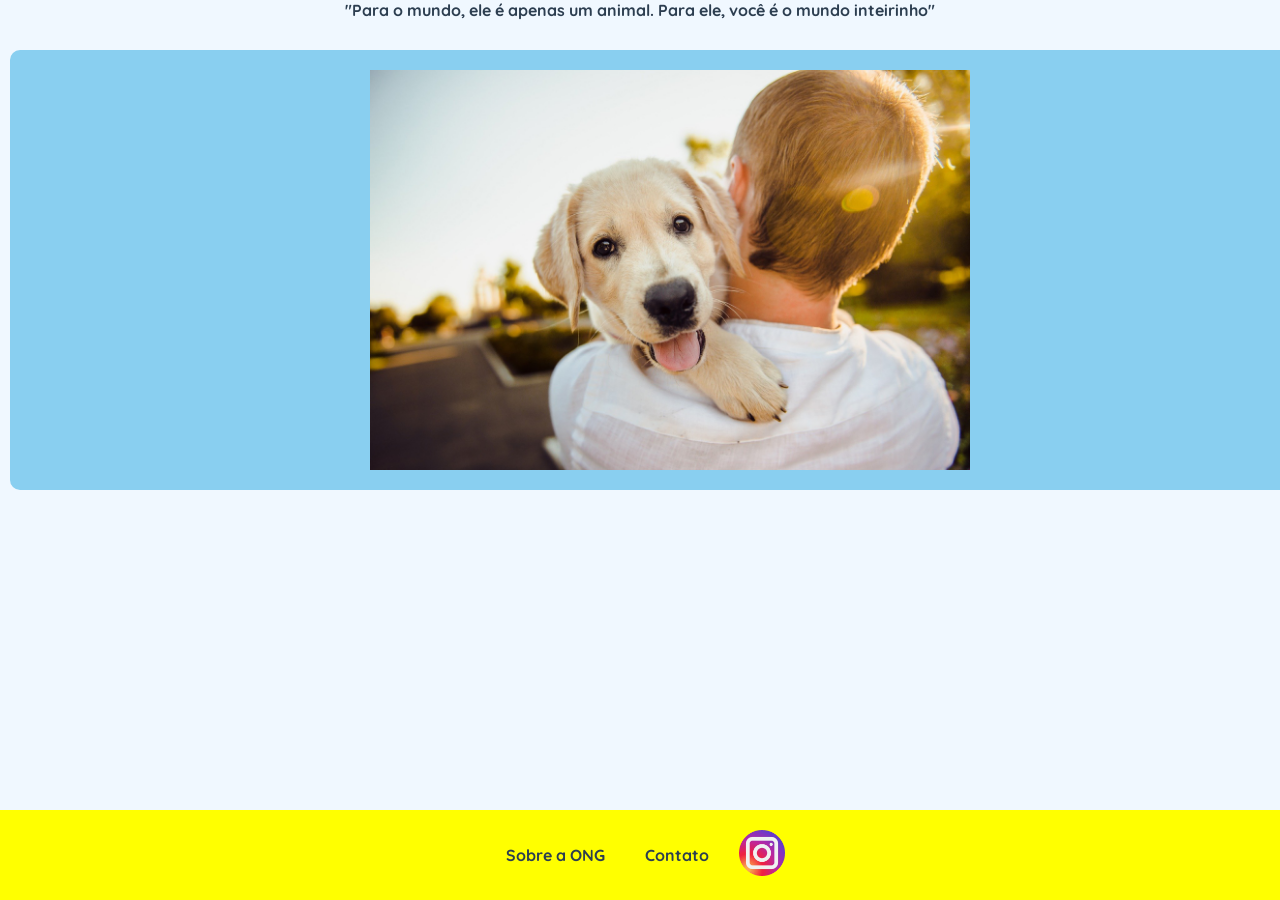
==== index.html @ 296120ed "feat:adicionando e modificando mais coisas do index,sobre e css" ====
<!DOCTYPE html>
<html lang="pt-br">
<head>
    <meta charset="UTF-8">
    <title>ONG de Adoção</title>
    <link rel="stylesheet" href="css.css">
    <link rel="preconnect" href="https://fonts.googleapis.com">
    <link rel="preconnect" href="https://fonts.gstatic.com" crossorigin>
    <link href="https://fonts.googleapis.com/css2?family=Inter:wght@400;600&family=Quicksand:wght@600;700&display=swap" rel="stylesheet">
    <link rel="stylesheet" href="css.css">
</head>
<body>
    <header style="text-align: center;">"Para o mundo, ele é apenas um animal. Para ele, você é o mundo inteirinho"</header>

 
    </br>

    <article>
        <div class="carrossel">
    <img src="foto1.jpg" alt="Foto 1" >
    <img src="foto2.jpg" alt="Foto 2">
    <img src="foto3.jpg" alt="Foto 3">
        </div>
      
    </article>
</br>
    <footer>
     <a href="sobre.html" class="btn-sobre">Sobre a ONG</a>
     <a href="contato.html" class="btn-contatos">Contato</a>
     <a class="btn-rede-social"><img src="instagram_logo-removebg-preview.png"  alt="Instagram" width="46" height="46" href=""></a>
    </footer>
</body>
</html>
---- css.css ----
.carrossel {
  display: flex;
  overflow-x: auto;
  scroll-snap-type: x mandatory; /* Faz a imagem "grudar" na tela */
  width: 100%;
  max-width: 600px;
}

.carrossel img {
  flex: 0 0 100%;
  scroll-snap-align: start; /* Alinha a imagem perfeitamente */
  
 
  width: 100%;            /* Força a imagem a ter a largura do carrossel (600px) */
  height: 400px;          /* Define uma altura fixa para o carrossel */
  object-fit: cover;      /* Corta a imagem proporcionalmente para não ficar esticada ou esmagada */
}
article {
  display: flex;
  justify-content: center; /* Centraliza o carrossel horizontalmente */
  align-items: center;     /* Centraliza verticalmente (se o article tiver altura) */
  width: 100%;             /* Garante que o container ocupe a largura toda da tela */
  padding: 20px 0;         /* Dá um espaço leve em cima e embaixo do carrossel */
  background-color: rgb(137, 207, 240); /* Azul Bebê */
  border-radius: 10px;
  padding: 20px;
  margin: 10px;
}
body {
  background-color: rgb(240, 248, 255); /* Branco Gelo */
  margin: 0;
  display: flex;
  flex-direction: column;
  min-height: 100vh; /* "vh" significa Viewport Height. 100vh força o body a ter a altura exata da tela */
  /* Aplica a fonte de leitura no site inteiro */
  font-family: 'Inter', sans-serif;
  color: #333333; /* Um cinza escuro é mais confortável para ler do que o preto puro */
}

/* Aplica a fonte acolhedora nos títulos e na frase de impacto do header */
header, h1, h2, .frase-impacto {
  font-family: 'Quicksand', sans-serif;
  font-weight: 700; /* Deixa o título mais gordinho/destacado */
  color: #2c3e50;   /* Tom escuro elegante */
}
footer {
  background-color: yellow; /* Mantive o seu amarelo */
  padding: 20px;
  width: 100%;
  box-sizing: border-box;
  margin-top: auto; /* Empurra o footer para o final da página */

  /* A MÁGICA COMEÇA AQUI */
  display: flex;
  justify-content: center; /* Centraliza todos os botões no meio da tela (horizontal) */
  align-items: center;     /* O SEGREDO: Centraliza a logo e os textos perfeitamente na vertical */
  gap: 20px;               /* Dá um espaço idêntico e controlado entre cada botão */
}
.btn-rede-social {
  background: transparent;  /* Remove qualquer cor de fundo do botão */
  border: none;             /* Remove a borda padrão do botão */
  outline: none;            /* Remove o contorno que aparece ao clicar */
  padding: 0;               /* Remove espaços internos extras */
  cursor: pointer;          /* Faz o ponteiro do mouse virar a "mãozinha" de clique */
}

/* Garante que a imagem dentro do botão também não tenha bordas */
.btn-rede-social img {
  border: none;
  outline: none;
}
.btn-rede-social:focus-visible {
  outline: 2px solid #000; /* Mostra uma borda discreta apenas para quem navega por teclado */
}
.btn-sobre, .btn-contatos, .btn-home{
  cursor: pointer;
  font-family: 'Quicksand', sans-serif;
  font-weight: 700;
  color: #2c3e50;  
  /* Deixa o botão transparente e sem bordas para parecer um link do Instagram */
  background: transparent;
  text-decoration: none;
  border: none;
  font-size: 16px; /* Um tamanho confortável para ler */
  padding: 5px 10px;
}

/* Um efeito visual opcional: quando passar o mouse por cima, o texto muda levemente de cor */
.btn-sobre:hover, .btn-contatos:hover {
  color: #7f8c8d;
}
---- css.css ----
.carrossel {
  display: flex;
  overflow-x: auto;
  scroll-snap-type: x mandatory; /* Faz a imagem "grudar" na tela */
  width: 100%;
  max-width: 600px;
}

.carrossel img {
  flex: 0 0 100%;
  scroll-snap-align: start; /* Alinha a imagem perfeitamente */
  
 
  width: 100%;            /* Força a imagem a ter a largura do carrossel (600px) */
  height: 400px;          /* Define uma altura fixa para o carrossel */
  object-fit: cover;      /* Corta a imagem proporcionalmente para não ficar esticada ou esmagada */
}
article {
  display: flex;
  justify-content: center; /* Centraliza o carrossel horizontalmente */
  align-items: center;     /* Centraliza verticalmente (se o article tiver altura) */
  width: 100%;             /* Garante que o container ocupe a largura toda da tela */
  padding: 20px 0;         /* Dá um espaço leve em cima e embaixo do carrossel */
  background-color: rgb(137, 207, 240); /* Azul Bebê */
  border-radius: 10px;
  padding: 20px;
  margin: 10px;
}
body {
  background-color: rgb(240, 248, 255); /* Branco Gelo */
  margin: 0;
  display: flex;
  flex-direction: column;
  min-height: 100vh; /* "vh" significa Viewport Height. 100vh força o body a ter a altura exata da tela */
  /* Aplica a fonte de leitura no site inteiro */
  font-family: 'Inter', sans-serif;
  color: #333333; /* Um cinza escuro é mais confortável para ler do que o preto puro */
}

/* Aplica a fonte acolhedora nos títulos e na frase de impacto do header */
header, h1, h2, .frase-impacto {
  font-family: 'Quicksand', sans-serif;
  font-weight: 700; /* Deixa o título mais gordinho/destacado */
  color: #2c3e50;   /* Tom escuro elegante */
}
footer {
  background-color: yellow; /* Mantive o seu amarelo */
  padding: 20px;
  width: 100%;
  box-sizing: border-box;
  margin-top: auto; /* Empurra o footer para o final da página */

  /* A MÁGICA COMEÇA AQUI */
  display: flex;
  justify-content: center; /* Centraliza todos os botões no meio da tela (horizontal) */
  align-items: center;     /* O SEGREDO: Centraliza a logo e os textos perfeitamente na vertical */
  gap: 20px;               /* Dá um espaço idêntico e controlado entre cada botão */
}
.btn-rede-social {
  background: transparent;  /* Remove qualquer cor de fundo do botão */
  border: none;             /* Remove a borda padrão do botão */
  outline: none;            /* Remove o contorno que aparece ao clicar */
  padding: 0;               /* Remove espaços internos extras */
  cursor: pointer;          /* Faz o ponteiro do mouse virar a "mãozinha" de clique */
}

/* Garante que a imagem dentro do botão também não tenha bordas */
.btn-rede-social img {
  border: none;
  outline: none;
}
.btn-rede-social:focus-visible {
  outline: 2px solid #000; /* Mostra uma borda discreta apenas para quem navega por teclado */
}
.btn-sobre, .btn-contatos, .btn-home{
  cursor: pointer;
  font-family: 'Quicksand', sans-serif;
  font-weight: 700;
  color: #2c3e50;  
  /* Deixa o botão transparente e sem bordas para parecer um link do Instagram */
  background: transparent;
  text-decoration: none;
  border: none;
  font-size: 16px; /* Um tamanho confortável para ler */
  padding: 5px 10px;
}

/* Um efeito visual opcional: quando passar o mouse por cima, o texto muda levemente de cor */
.btn-sobre:hover, .btn-contatos:hover {
  color: #7f8c8d;
}
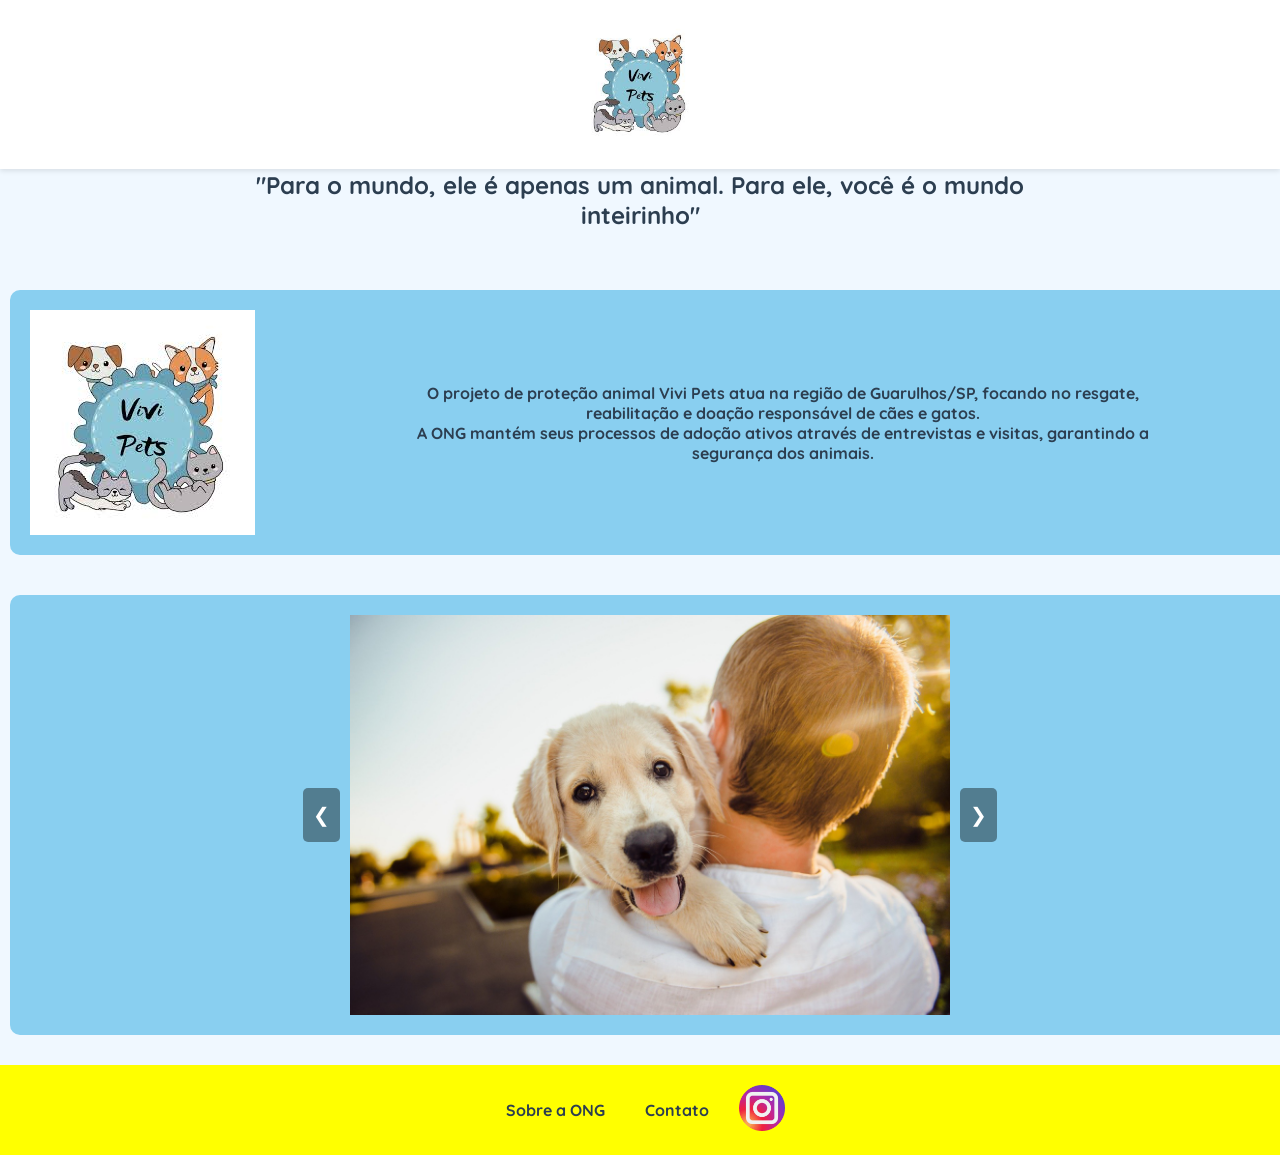
==== commit 81a0eb07: "feat:rodape e home" ====
--- a/index.html
+++ b/index.html
@@ -7,27 +7,42 @@
     <link rel="preconnect" href="https://fonts.googleapis.com">
     <link rel="preconnect" href="https://fonts.gstatic.com" crossorigin>
     <link href="https://fonts.googleapis.com/css2?family=Inter:wght@400;600&family=Quicksand:wght@600;700&display=swap" rel="stylesheet">
-    <link rel="stylesheet" href="css.css">
 </head>
 <body>
-    <header style="text-align: center;">"Para o mundo, ele é apenas um animal. Para ele, você é o mundo inteirinho"</header>
+  
+<header id="navbar">
+  <div class="logo-container">
+    <img id="logo" src="vivi pets logo.jpeg" alt="Logo do Site">
+  </div>
+</header>
+ <h2>"Para o mundo, ele é apenas um animal. Para ele, você é o mundo inteirinho"</h2>
+</br>
+    <article>
+    <img src="vivi pets logo.jpeg" alt="Ft da ONG">
+    <p>O projeto de proteção animal Vivi Pets atua na região de Guarulhos/SP, focando no resgate, reabilitação e doação responsável de cães e gatos.
+    </br>
+    A ONG mantém seus processos de adoção ativos através de entrevistas e visitas, garantindo a segurança dos animais.</p>
+    </article>
+</br>
+<article class="carrossel-container">
+    <button class="btn-carrossel" id="btn-prev">&#10094;</button>
+    
+    <div class="carrossel" id="meu-carrossel">
+        <img src="foto1.jpg" alt="Foto 1">
+        <img src="foto2.jpg" alt="Foto 2">
+        <img src="foto3.jpg" alt="Foto 3">
+        <img src="foto4.jpeg" alt="Foto 4">
+    </div>   
 
- 
-    </br>
-
-    <article>
-        <div class="carrossel">
-    <img src="foto1.jpg" alt="Foto 1" >
-    <img src="foto2.jpg" alt="Foto 2">
-    <img src="foto3.jpg" alt="Foto 3">
-        </div>
-      
-    </article>
+    <button class="btn-carrossel" id="btn-next">&#10095;</button>
+</article>
 </br>
     <footer>
      <a href="sobre.html" class="btn-sobre">Sobre a ONG</a>
      <a href="contato.html" class="btn-contatos">Contato</a>
      <a class="btn-rede-social"><img src="instagram_logo-removebg-preview.png"  alt="Instagram" width="46" height="46" href=""></a>
     </footer>
+
+    <script src="javascript.js"></script>
 </body>
 </html>
--- a/css.css
+++ b/css.css
@@ -1,19 +1,49 @@
+
+article.carrossel-container {
+  display: flex;
+  justify-content: center; 
+  align-items: center;     
+  width: 100%;             
+  padding: 20px;         
+  background-color: rgb(137, 207, 240); 
+  border-radius: 10px;
+  margin: 10px;
+  box-sizing: border-box;
+  position: relative; 
+}
+
+
 .carrossel {
   display: flex;
-  overflow-x: auto;
-  scroll-snap-type: x mandatory; /* Faz a imagem "grudar" na tela */
+  overflow-x: hidden; 
+  scroll-behavior: smooth; /* Faz o deslize entre as fotos ser suave */
   width: 100%;
   max-width: 600px;
 }
 
 .carrossel img {
   flex: 0 0 100%;
-  scroll-snap-align: start; /* Alinha a imagem perfeitamente */
-  
- 
-  width: 100%;            /* Força a imagem a ter a largura do carrossel (600px) */
-  height: 400px;          /* Define uma altura fixa para o carrossel */
-  object-fit: cover;      /* Corta a imagem proporcionalmente para não ficar esticada ou esmagada */
+  width: 100%;            
+  height: 400px;          
+  object-fit: cover;      
+}
+
+
+.btn-carrossel {
+  background-color: rgba(0, 0, 0, 0.4);
+  color: white;
+  border: none;
+  padding: 15px 10px;
+  font-size: 20px;
+  cursor: pointer;
+  border-radius: 5px;
+  transition: background 0.3s;
+  z-index: 10;
+  margin: 0 10px; /* Dá uma distânciazinha das imagens */
+}
+
+.btn-carrossel:hover {
+  background-color: rgba(0, 0, 0, 0.7);
 }
 article {
   display: flex;
@@ -26,9 +56,47 @@
   padding: 20px;
   margin: 10px;
 }
+/* Estilo padrão do Header (Quando a pessoa entra no site) */
+header {
+  position: fixed; /* Mantém o menu fixo no topo */
+  top: 0;
+  left: 0;
+  width: 100%;
+  padding: 20px 0; /* Espaçamento maior inicial */
+  background-color: #ffffff;
+  transition: all 0.4s ease; /* Animação suave para todas as mudanças */
+  box-shadow: 0 2px 5px rgba(0,0,0,0.1);
+  z-index: 1000;
+  display: flex;
+  flex-direction: column;   /* Alinha a logo e o menu em linha vertical (um embaixo do outro) */
+  align-items: center;      /* Centraliza tudo horizontalmente */
+  justify-content: center;  /* Centraliza verticalmente */
+}
+
+/* Estilo padrão da Logo inicial */
+#logo {
+  height: 125px; /* Tamanho grande inicial */
+  transition: transform 0.4s ease, height 0.4s ease;
+}
+
+header.scrolled {
+  padding: 10px 0; 
+  background-color: rgba(255, 255, 255, 0.95); /* deixa levemente transparente */
+}
+
+header.scrolled #logo {
+  height: 40px; /* Reduz a logo pela metade */
+  /* Opcional: se quiser que ela vá um pouco mais para cima além de diminuir */
+  /* transform: translateY(-2px); */
+}
+
+
+
+
 body {
   background-color: rgb(240, 248, 255); /* Branco Gelo */
   margin: 0;
+  padding-top: 140px;
   display: flex;
   flex-direction: column;
   min-height: 100vh; /* "vh" significa Viewport Height. 100vh força o body a ter a altura exata da tela */
@@ -37,23 +105,29 @@
   color: #333333; /* Um cinza escuro é mais confortável para ler do que o preto puro */
 }
 
-/* Aplica a fonte acolhedora nos títulos e na frase de impacto do header */
-header, h1, h2, .frase-impacto {
+
+ p, h1, h2 {
   font-family: 'Quicksand', sans-serif;
   font-weight: 700; /* Deixa o título mais gordinho/destacado */
+  text-align: center;      /* Centraliza o texto da frase */
+  max-width: 800px;        /* Evita que ela fique esticada demais em telas muito grandes */
+  margin: 30px auto;       /* Dá um espaço em cima/baixo e centraliza o bloco na tela */
+  padding: 0 20px;         /* Evita que o texto encoste nas bordas em celulares */
+
   color: #2c3e50;   /* Tom escuro elegante */
 }
+
 footer {
-  background-color: yellow; /* Mantive o seu amarelo */
+  background-color: yellow; 
   padding: 20px;
   width: 100%;
   box-sizing: border-box;
   margin-top: auto; /* Empurra o footer para o final da página */
 
-  /* A MÁGICA COMEÇA AQUI */
+  
   display: flex;
   justify-content: center; /* Centraliza todos os botões no meio da tela (horizontal) */
-  align-items: center;     /* O SEGREDO: Centraliza a logo e os textos perfeitamente na vertical */
+  align-items: center;     
   gap: 20px;               /* Dá um espaço idêntico e controlado entre cada botão */
 }
 .btn-rede-social {
@@ -81,11 +155,11 @@
   background: transparent;
   text-decoration: none;
   border: none;
-  font-size: 16px; /* Um tamanho confortável para ler */
+  font-size: 16px; 
   padding: 5px 10px;
 }
 
-/* Um efeito visual opcional: quando passar o mouse por cima, o texto muda levemente de cor */
+/* Um efeito visual: quando passar o mouse por cima, o texto muda levemente de cor */
 .btn-sobre:hover, .btn-contatos:hover {
   color: #7f8c8d;
 }
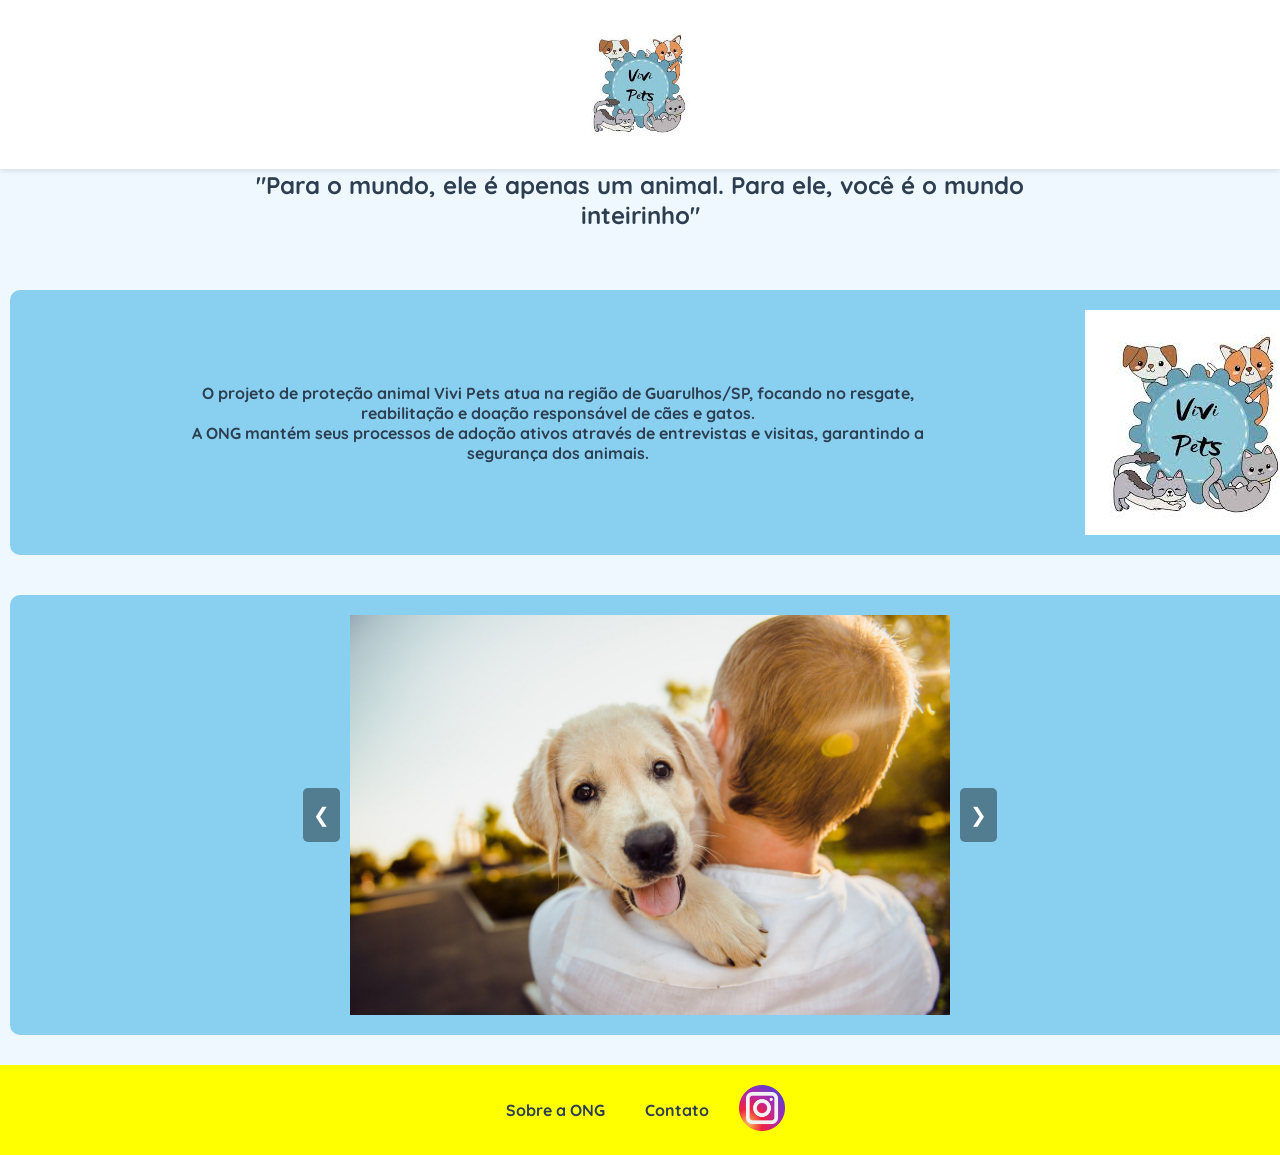
==== commit fac42ce6: "Update index.html coloquei a imagem na posição correta" ====
--- a/index.html
+++ b/index.html
@@ -18,10 +18,10 @@
  <h2>"Para o mundo, ele é apenas um animal. Para ele, você é o mundo inteirinho"</h2>
 </br>
     <article>
-    <img src="vivi pets logo.jpeg" alt="Ft da ONG">
     <p>O projeto de proteção animal Vivi Pets atua na região de Guarulhos/SP, focando no resgate, reabilitação e doação responsável de cães e gatos.
     </br>
     A ONG mantém seus processos de adoção ativos através de entrevistas e visitas, garantindo a segurança dos animais.</p>
+    <img src="vivi pets logo.jpeg" alt="Ft da ONG">
     </article>
 </br>
 <article class="carrossel-container">
@@ -39,7 +39,7 @@
 </br>
     <footer>
      <a href="sobre.html" class="btn-sobre">Sobre a ONG</a>
-     <a href="contato.html" class="btn-contatos">Contato</a>
+     <a href="contatos.html" class="btn-contatos">Contato</a>
      <a class="btn-rede-social"><img src="instagram_logo-removebg-preview.png"  alt="Instagram" width="46" height="46" href=""></a>
     </footer>
 
--- a/css.css
+++ b/css.css
@@ -102,7 +102,7 @@
   min-height: 100vh; /* "vh" significa Viewport Height. 100vh força o body a ter a altura exata da tela */
   /* Aplica a fonte de leitura no site inteiro */
   font-family: 'Inter', sans-serif;
-  color: #333333; /* Um cinza escuro é mais confortável para ler do que o preto puro */
+  color: #333333; /* Um cinza escuro*/
 }
 
 
@@ -162,4 +162,4 @@
 /* Um efeito visual: quando passar o mouse por cima, o texto muda levemente de cor */
 .btn-sobre:hover, .btn-contatos:hover {
   color: #7f8c8d;
-}+}
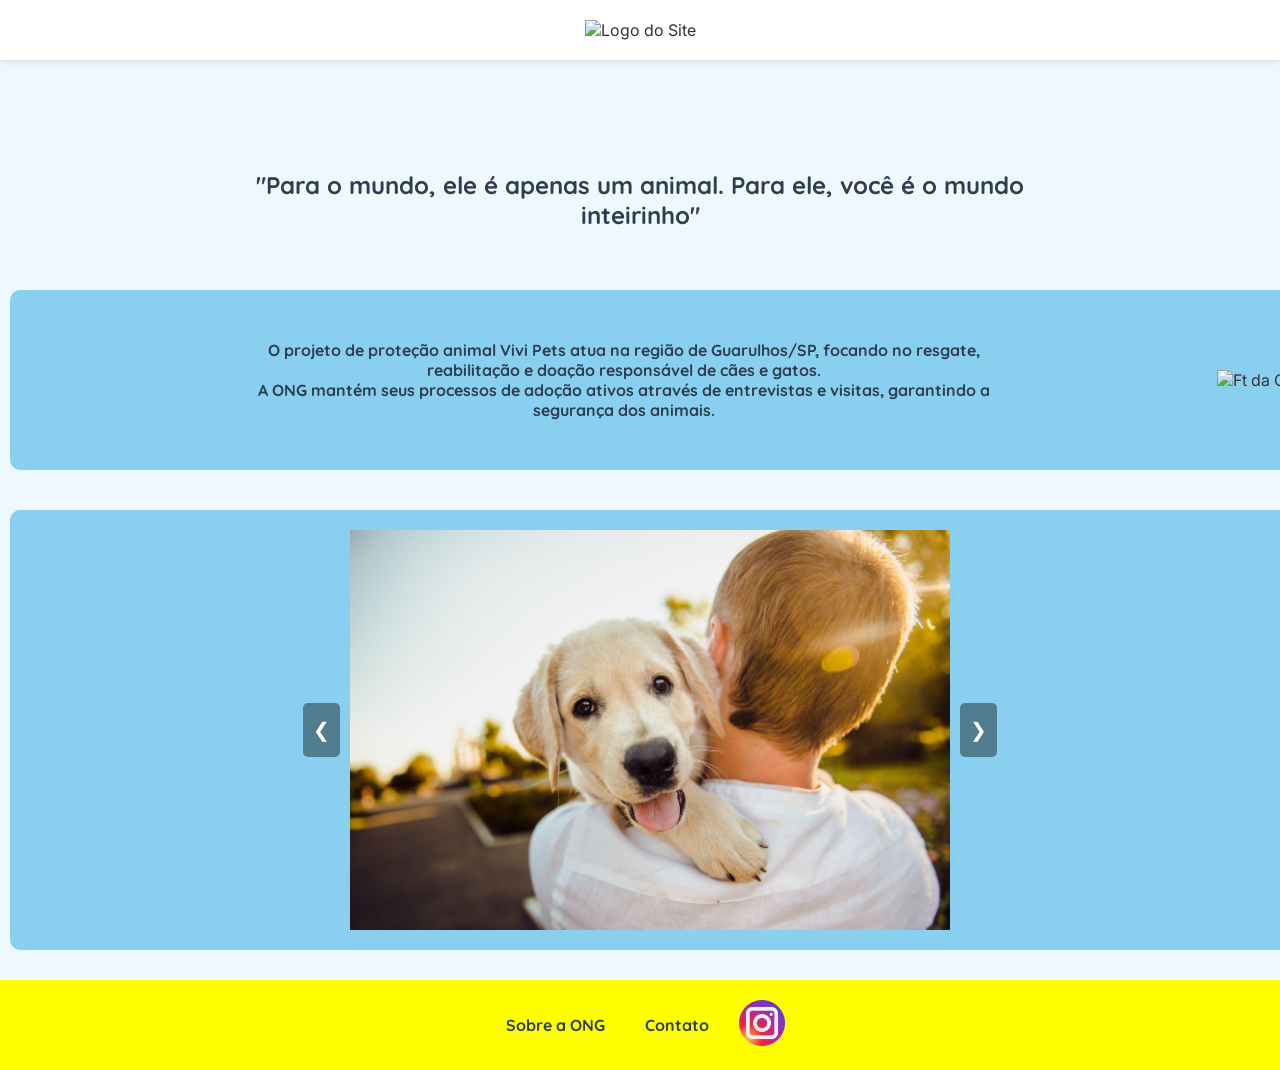
==== commit 7effeb0f: "feat: atualizando caminho de img" ====
--- a/index.html
+++ b/index.html
@@ -28,10 +28,10 @@
     <button class="btn-carrossel" id="btn-prev">&#10094;</button>
     
     <div class="carrossel" id="meu-carrossel">
-        <img src="foto1.jpg" alt="Foto 1">
-        <img src="foto2.jpg" alt="Foto 2">
-        <img src="foto3.jpg" alt="Foto 3">
-        <img src="foto4.jpeg" alt="Foto 4">
+        <img src="img/foto1.jpg" alt="Foto 1">
+        <img src="img/foto2.jpg" alt="Foto 2">
+        <img src="img/foto3.jpg" alt="Foto 3">
+        <img src="img/foto4.jpeg" alt="Foto 4">
     </div>   
 
     <button class="btn-carrossel" id="btn-next">&#10095;</button>
@@ -40,7 +40,7 @@
     <footer>
      <a href="sobre.html" class="btn-sobre">Sobre a ONG</a>
      <a href="contatos.html" class="btn-contatos">Contato</a>
-     <a class="btn-rede-social"><img src="instagram_logo-removebg-preview.png"  alt="Instagram" width="46" height="46" href=""></a>
+     <a class="btn-rede-social"><img src="img/instagram_logo-removebg-preview.png"  alt="Instagram" width="46" height="46" href=""></a>
     </footer>
 
     <script src="javascript.js"></script>
--- a/css.css
+++ b/css.css
@@ -163,3 +163,99 @@
 .btn-sobre:hover, .btn-contatos:hover {
   color: #7f8c8d;
 }
+
+.header-secondary {
+    width: 100%;
+    padding: 15px 0;
+    text-align: center;
+    background-color: yellow;
+    box-sizing: border-box;
+}
+
+.logo-top {
+    width: 45px;
+    height: auto;
+    display: block;
+    margin: 0 auto 5px auto;
+}
+
+.title-box h1 {
+    margin: 0;
+    font-size: 24px;
+}
+
+.title-box h1 {
+    margin: 0;
+    font-size: 34px;
+}
+
+.section-block {
+    width: 100%;
+    padding: 50px 0;
+    background-color: rgb(137, 207, 240);
+}
+
+.section-block:nth-of-type(2) {
+    background-color: rgb(240, 248, 255);
+}
+
+.container {
+    max-width: 1100px;
+    margin: 0 auto;
+    padding: 0 20px;
+}
+
+.history-row {
+    display: flex;
+    align-items: center;
+    justify-content: space-between;
+    gap: 50px;
+}
+
+.history-row.reverse {
+    flex-direction: row-reverse;
+}
+
+.img-container {
+    flex: 1;
+    max-width: 480px;
+    height: 320px;
+    overflow: hidden;
+    border-radius: 12px;
+    box-shadow: 0 4px 8px rgba(0, 0, 0, 0.05);
+}
+
+.img-large {
+    width: 100%;
+    height: 100%;
+    object-fit: cover;
+}
+
+.text-block {
+    flex: 1;
+}
+
+.text-block h2 {
+    font-size: 26px;
+    margin-top: 0;
+    margin-bottom: 15px;
+}
+
+.text-block p {
+    font-size: 16.5px;
+    line-height: 1.6;
+    margin-bottom: 15px;
+    text-align: justify;
+}
+
+@media (max-width: 768px) {
+    .history-row, .history-row.reverse {
+        flex-direction: column;
+        text-align: center;
+        gap: 25px;
+    }
+    .img-container {
+        max-width: 100%;
+        height: 250px;
+    }
+}
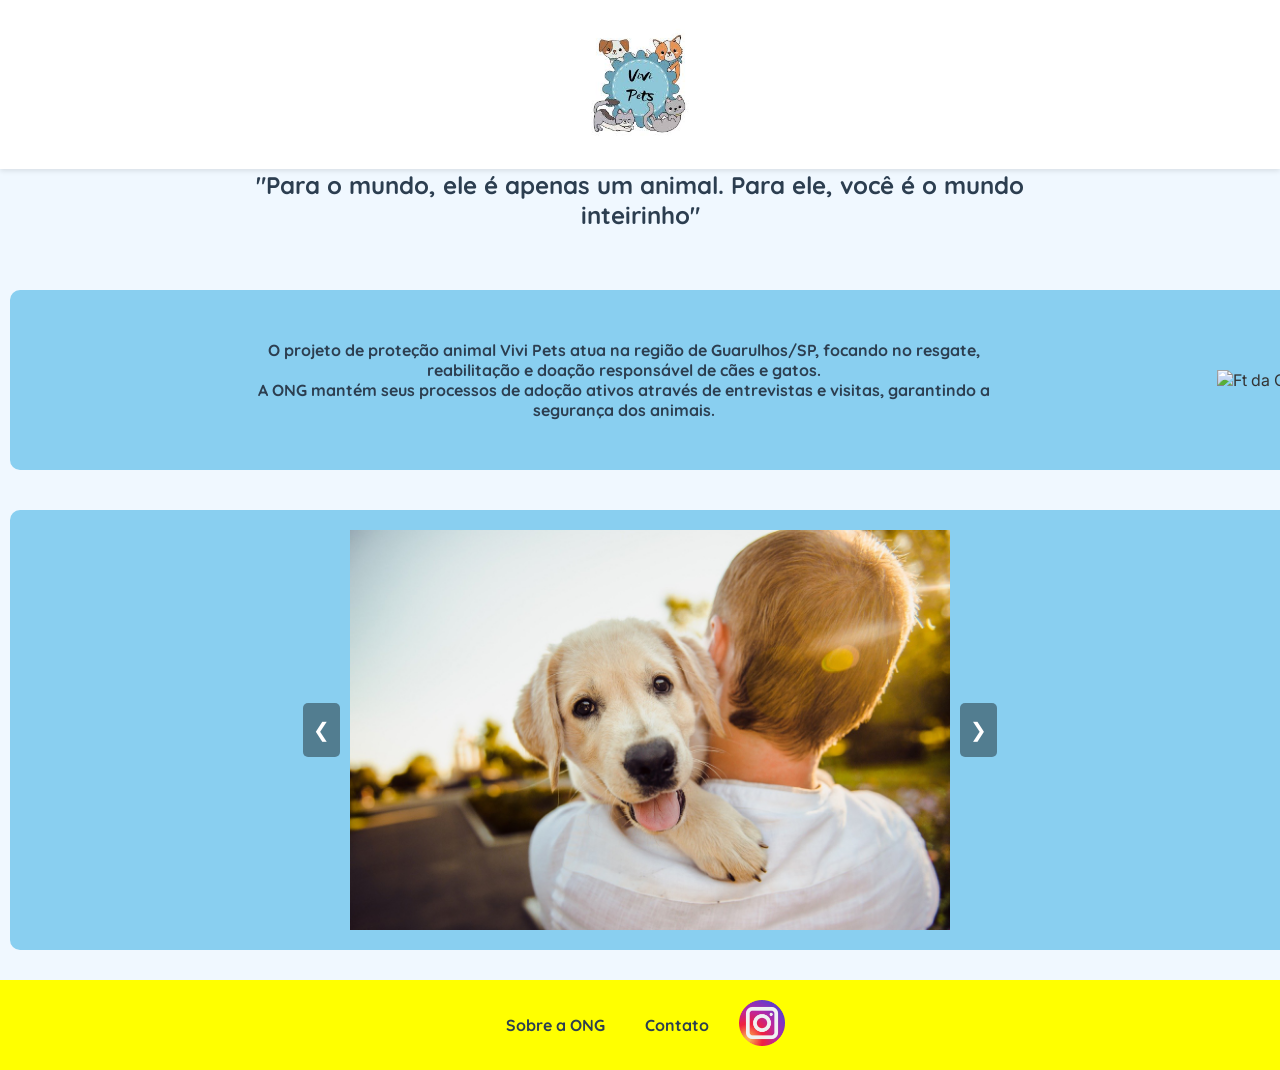
==== commit 88bab86b: "Update index.html" ====
--- a/index.html
+++ b/index.html
@@ -12,7 +12,7 @@
   
 <header id="navbar">
   <div class="logo-container">
-    <img id="logo" src="vivi pets logo.jpeg" alt="Logo do Site">
+    <img id="logo" src="img/vivi pets logo.jpeg" alt="Logo do Site">
   </div>
 </header>
  <h2>"Para o mundo, ele é apenas um animal. Para ele, você é o mundo inteirinho"</h2>
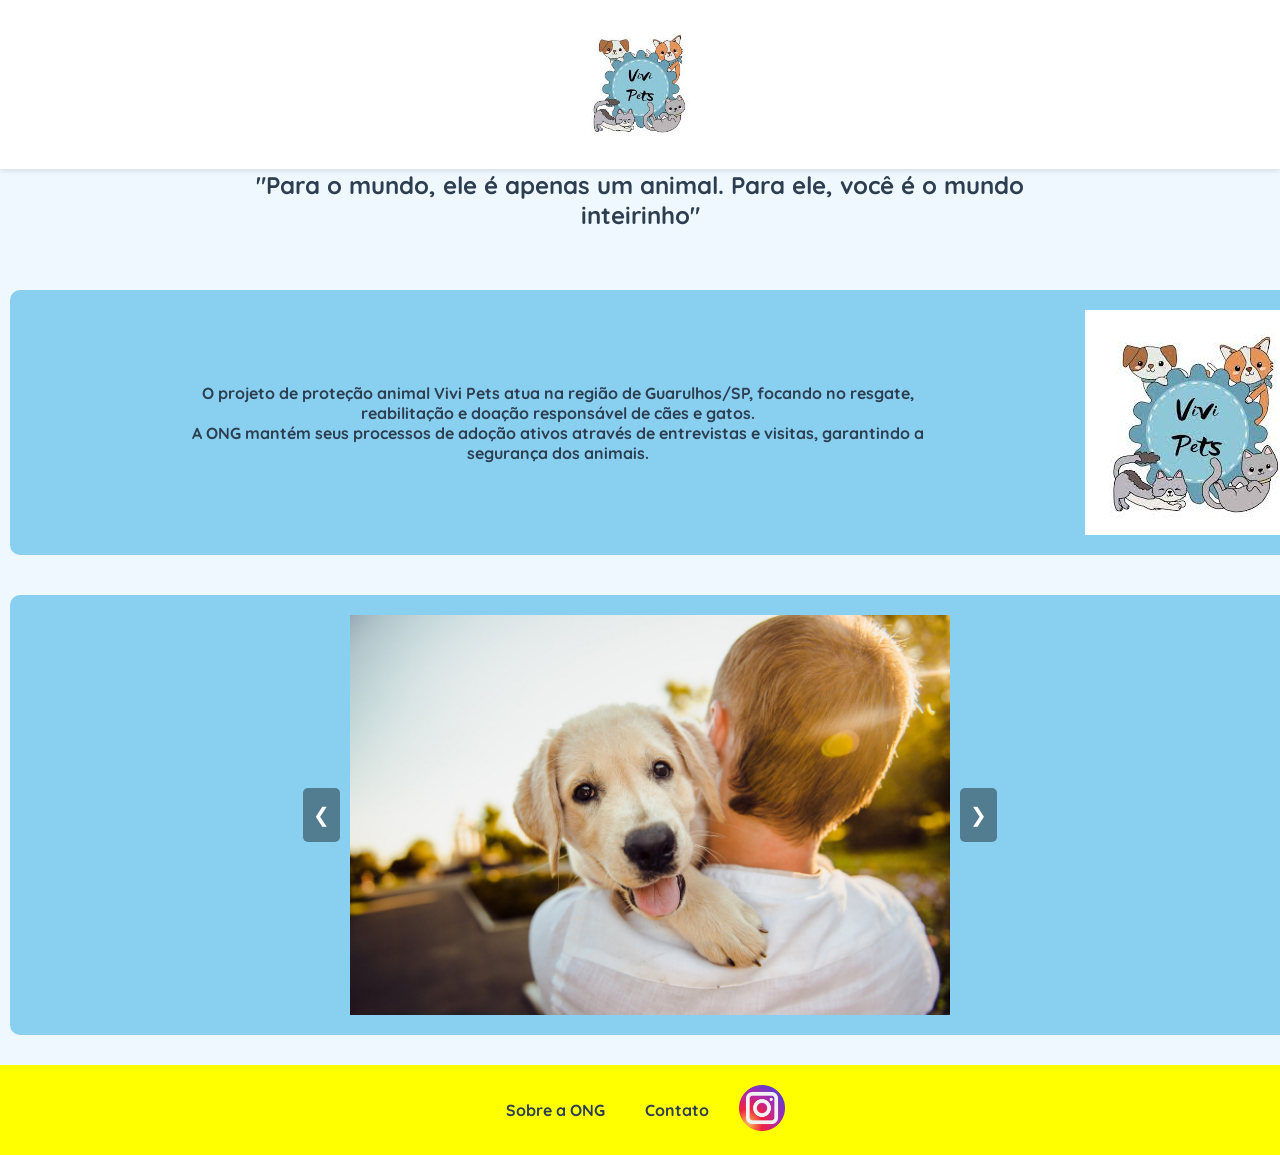
==== commit 9eadf5e2: "Update index.html" ====
--- a/index.html
+++ b/index.html
@@ -21,7 +21,7 @@
     <p>O projeto de proteção animal Vivi Pets atua na região de Guarulhos/SP, focando no resgate, reabilitação e doação responsável de cães e gatos.
     </br>
     A ONG mantém seus processos de adoção ativos através de entrevistas e visitas, garantindo a segurança dos animais.</p>
-    <img src="vivi pets logo.jpeg" alt="Ft da ONG">
+    <img src="img/vivi pets logo.jpeg" alt="Ft da ONG">
     </article>
 </br>
 <article class="carrossel-container">
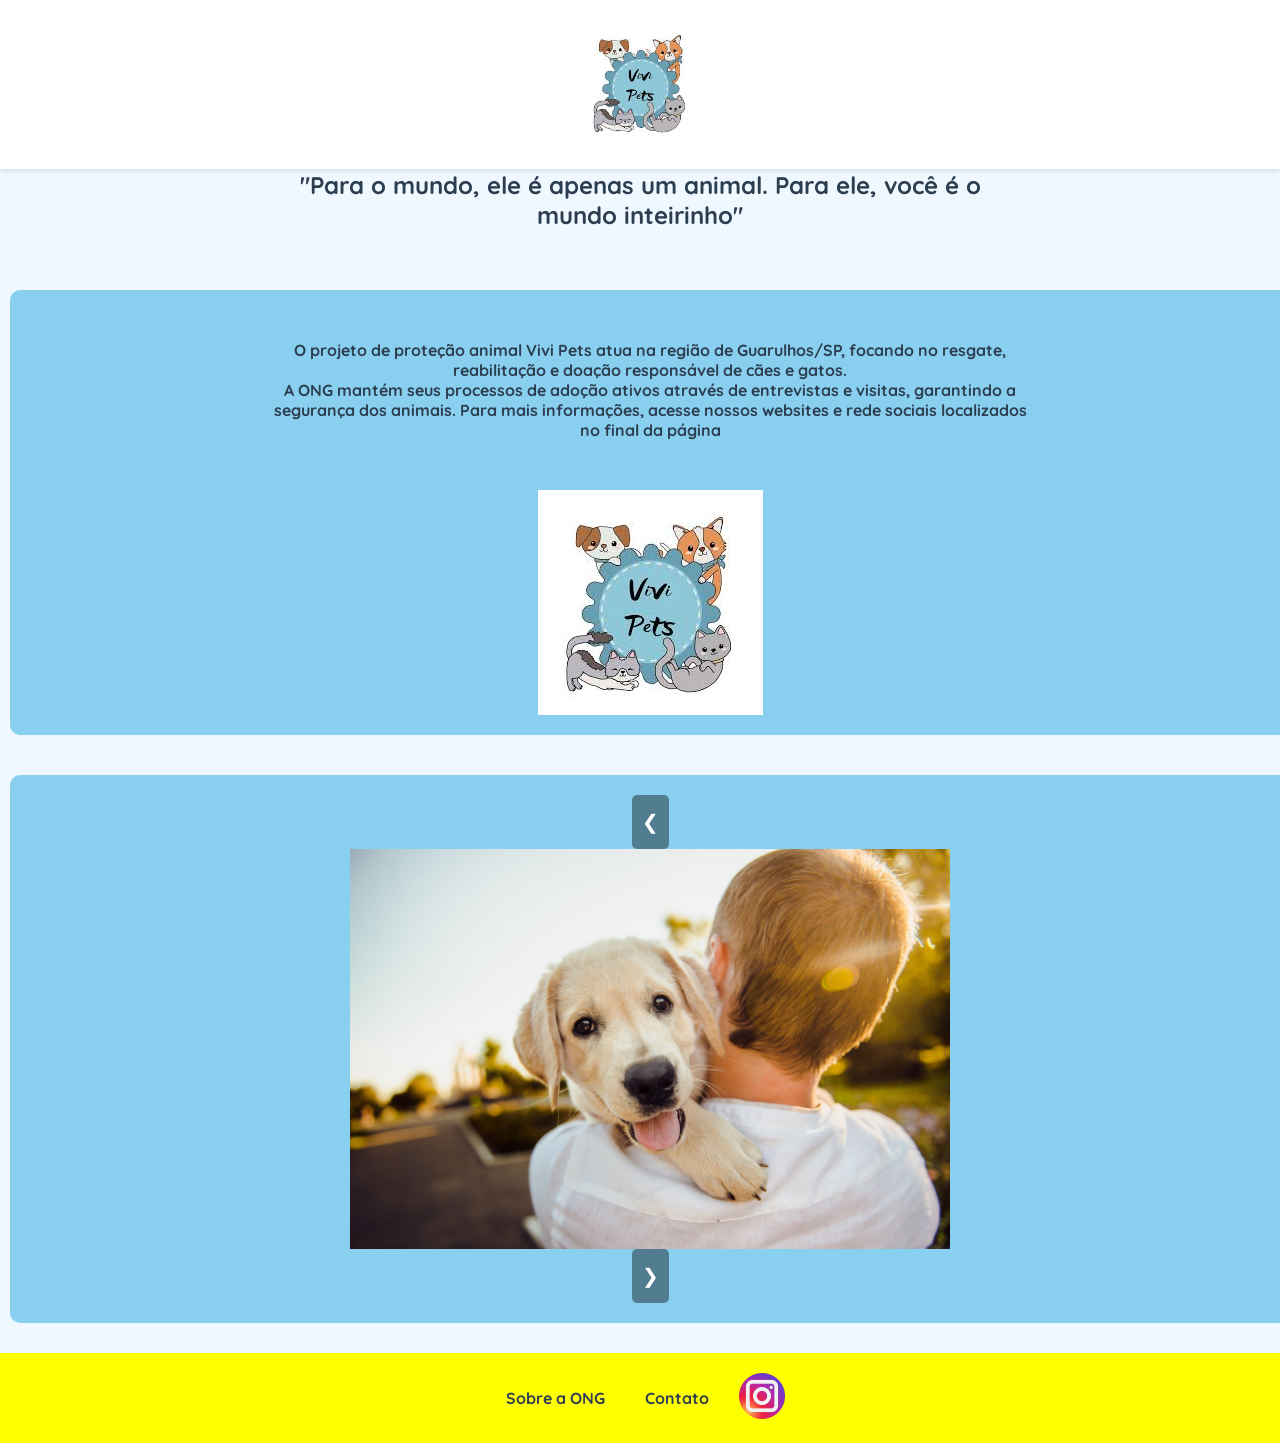
==== commit dc167993: "feat:todas as paginas html" ====
--- a/index.html
+++ b/index.html
@@ -20,7 +20,8 @@
     <article>
     <p>O projeto de proteção animal Vivi Pets atua na região de Guarulhos/SP, focando no resgate, reabilitação e doação responsável de cães e gatos.
     </br>
-    A ONG mantém seus processos de adoção ativos através de entrevistas e visitas, garantindo a segurança dos animais.</p>
+    A ONG mantém seus processos de adoção ativos através de entrevistas e visitas, garantindo a segurança dos animais. Para mais informações, acesse nossos websites e rede sociais localizados no final da página</p>
+    <br>
     <img src="img/vivi pets logo.jpeg" alt="Ft da ONG">
     </article>
 </br>
@@ -39,8 +40,10 @@
 </br>
     <footer>
      <a href="sobre.html" class="btn-sobre">Sobre a ONG</a>
-     <a href="contatos.html" class="btn-contatos">Contato</a>
-     <a class="btn-rede-social"><img src="img/instagram_logo-removebg-preview.png"  alt="Instagram" width="46" height="46" href=""></a>
+     <a href="contatos.html" class="btn-contatos" target="_blank">Contato</a>
+     <a href="https://www.instagram.com/vivi.petts?igsh=MWk1OHR4MmI4MTB2cw==" class="btn-rede-social" target="_blank"> 
+        <img src="img/instagram_logo-removebg-preview.png"  alt="Instagram" width="46" height="46">
+    </a>
     </footer>
 
     <script src="javascript.js"></script>
--- a/css.css
+++ b/css.css
@@ -1,9 +1,13 @@
+*, *::before, *::after {
+  box-sizing: border-box;
+}
+
 
 article.carrossel-container {
   display: flex;
   justify-content: center; 
   align-items: center;     
-  width: 100%;             
+              
   padding: 20px;         
   background-color: rgb(137, 207, 240); 
   border-radius: 10px;
@@ -47,6 +51,7 @@
 }
 article {
   display: flex;
+  flex-direction: column;
   justify-content: center; /* Centraliza o carrossel horizontalmente */
   align-items: center;     /* Centraliza verticalmente (se o article tiver altura) */
   width: 100%;             /* Garante que o container ocupe a largura toda da tela */
@@ -55,6 +60,7 @@
   border-radius: 10px;
   padding: 20px;
   margin: 10px;
+  box-sizing: border-box;
 }
 /* Estilo padrão do Header (Quando a pessoa entra no site) */
 header {
@@ -62,6 +68,7 @@
   top: 0;
   left: 0;
   width: 100%;
+  box-sizing: border-box;
   padding: 20px 0; /* Espaçamento maior inicial */
   background-color: #ffffff;
   transition: all 0.4s ease; /* Animação suave para todas as mudanças */
@@ -146,7 +153,7 @@
 .btn-rede-social:focus-visible {
   outline: 2px solid #000; /* Mostra uma borda discreta apenas para quem navega por teclado */
 }
-.btn-sobre, .btn-contatos, .btn-home{
+.btn-sobre, .btn-contatos, .btn-home, .btn-apoie, .btn-gravar{
   cursor: pointer;
   font-family: 'Quicksand', sans-serif;
   font-weight: 700;
@@ -233,6 +240,16 @@
 
 .text-block {
     flex: 1;
+    display: flex;
+    justify-content: center; /* Centraliza o carrossel horizontalmente */
+    align-items: center;     /* Centraliza verticalmente (se o article tiver altura) */
+    width: 100%;             /* Garante que o container ocupe a largura toda da tela */
+    padding: 20px 0;         /* Dá um espaço leve em cima e embaixo do carrossel */
+    background-color: rgb(137, 207, 240); /* Azul Bebê */
+    border-radius: 10px;
+    padding: 20px;
+    margin: 10px;
+    flex-direction: column;
 }
 
 .text-block h2 {
@@ -258,4 +275,9 @@
         max-width: 100%;
         height: 250px;
     }
+}
+article img {
+  max-width: 100%;
+  height: auto;
+  object-fit: contain; /* Garante que a foto da ONG não corte */
 }
